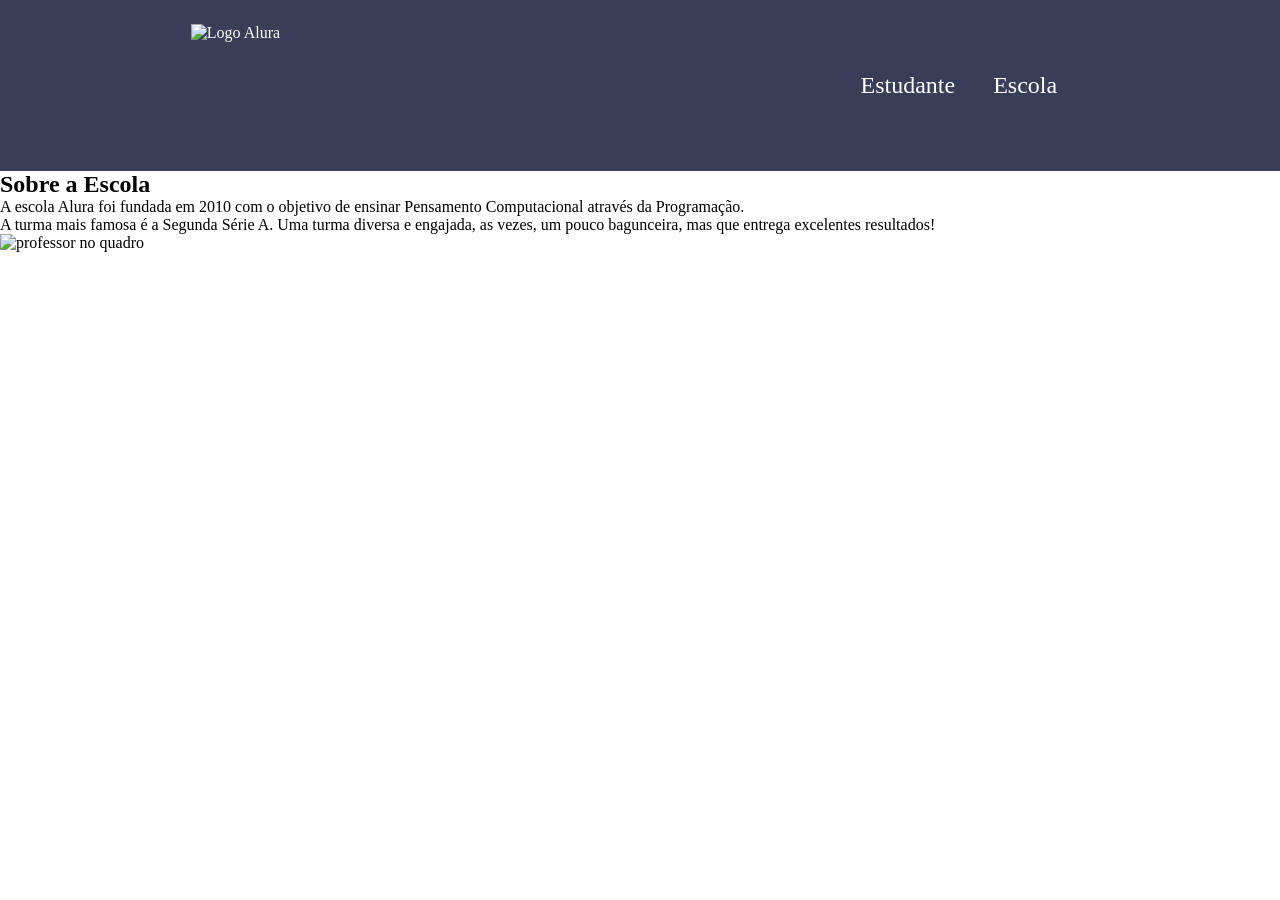
==== index.html @ d23ef60e "Add files via upload" ====
<!DOCTYPE html>
<html lang="pt-br">
<head>
    <meta charset="UTF-8">
    <meta name="viewport" content="width=device-width, initial-scale=1.0">
    <title>Site Escola</title>
    <link rel="stylesheet" href="style.css">
</head>
<header class="cabecalho">
    <img class="cabecalho-imagem" src="./img/img1.png" alt="Logo Alura">
    <ul class="cabecalho-lista-item">
        <li class="cabecalho-lista-item">Estudante</li>
        <li class="cabecalho-lista-item">Escola</li>
    </ul>
</header>
<section class="escola">
    <h2 class="escola-titulo">Sobre a Escola</h2>
    <p class="escola-texto-um">A escola Alura foi fundada em 2010 com o objetivo de ensinar Pensamento Computacional através da Programação.</p>
    <p class="escola-texto-dois">A turma mais famosa é a Segunda Série A. Uma turma diversa e engajada, as vezes, um pouco bagunceira, mas que entrega excelentes resultados!</p> 
    <img src="./img/img2.png" alt="professor no quadro"
</section> 
</html>
---- style.css ----
*{
    margin: 0;
    padding: 0;
}
.cabecalho{
    background-color: #383D58;
    color:white;
    display: flex;
    justify-content: space-around;
    padding: 24px 0;
}
.cabecalho-imagem{
    width: 20%;
}
.cabecalho-lista-item{
    display: inline-block;
    margin: 0 16px;
    padding: 24px 0;
    font-size: 24px;
}
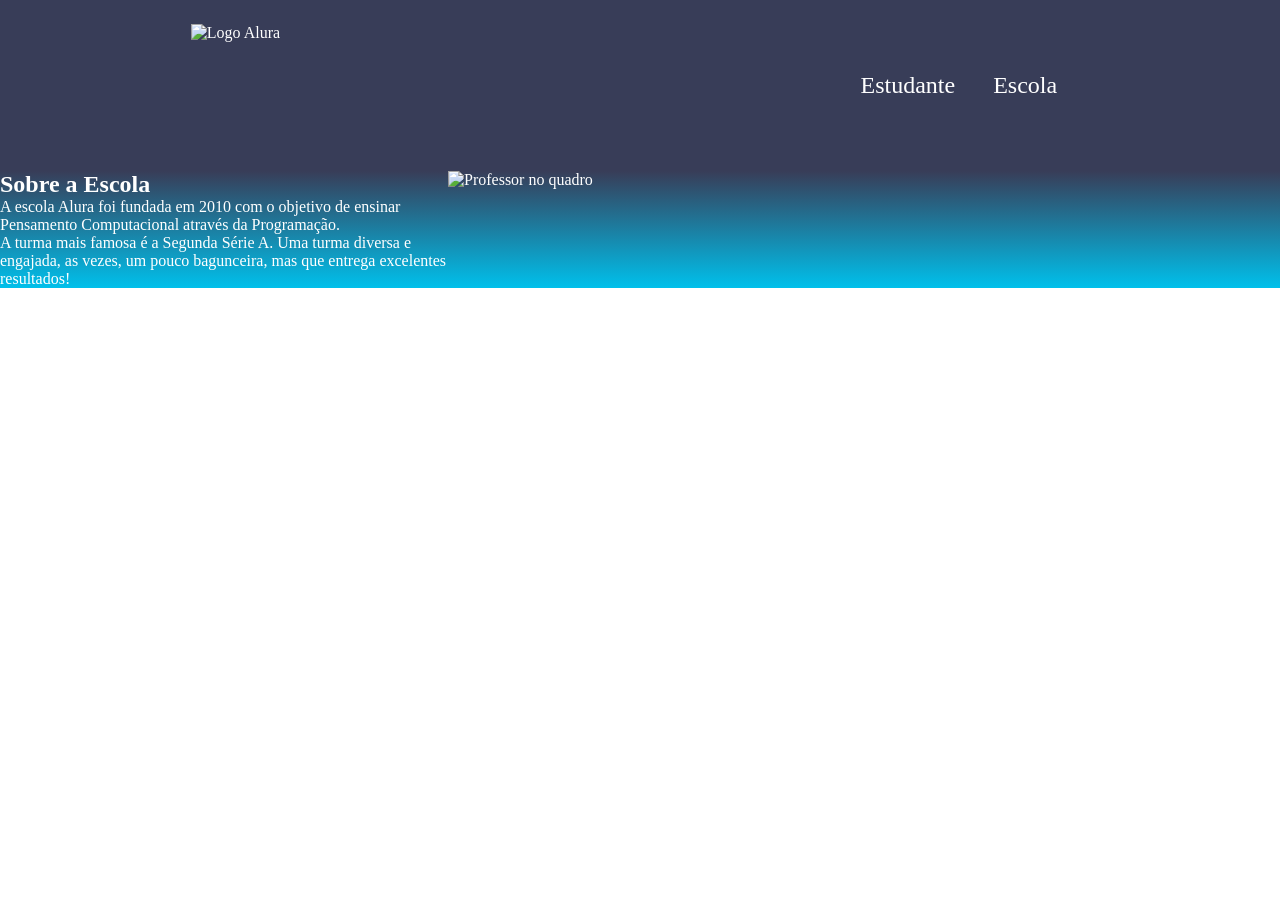
==== commit 00dbd536: "Add files via upload" ====
--- a/index.html
+++ b/index.html
@@ -14,9 +14,11 @@
     </ul>
 </header>
 <section class="escola">
-    <h2 class="escola-titulo">Sobre a Escola</h2>
-    <p class="escola-texto-um">A escola Alura foi fundada em 2010 com o objetivo de ensinar Pensamento Computacional através da Programação.</p>
-    <p class="escola-texto-dois">A turma mais famosa é a Segunda Série A. Uma turma diversa e engajada, as vezes, um pouco bagunceira, mas que entrega excelentes resultados!</p> 
-    <img src="./img/img2.png" alt="professor no quadro"
-</section> 
+    <div class="escola-conteudo"> 
+        <h2 class="escola-titulo">Sobre a Escola</h2>
+        <p class="escola-texto-um">A escola Alura foi fundada em 2010 com o objetivo de ensinar Pensamento Computacional através da Programação.</p>
+        <p class="escola-texto-dois">A turma mais famosa é a Segunda Série A. Uma turma diversa e engajada, as vezes, um pouco bagunceira, mas que entrega excelentes resultados!</p>
+    </div>
+    <img src="./img/img2.png" alt="Professor no quadro">
+</section>
 </html>
--- a/style.css
+++ b/style.css
@@ -18,5 +18,15 @@
     padding: 24px 0;
     font-size: 24px;
 }
+.escola-imagem{
+    width: 25%;
+}
+.escola{
+    background-image: linear-gradient(#383d58,#00c0eb);
+    color: white;
+    display: flex;
+}
+.escola-conteudo{
+    width: 35%;
+}
 
-
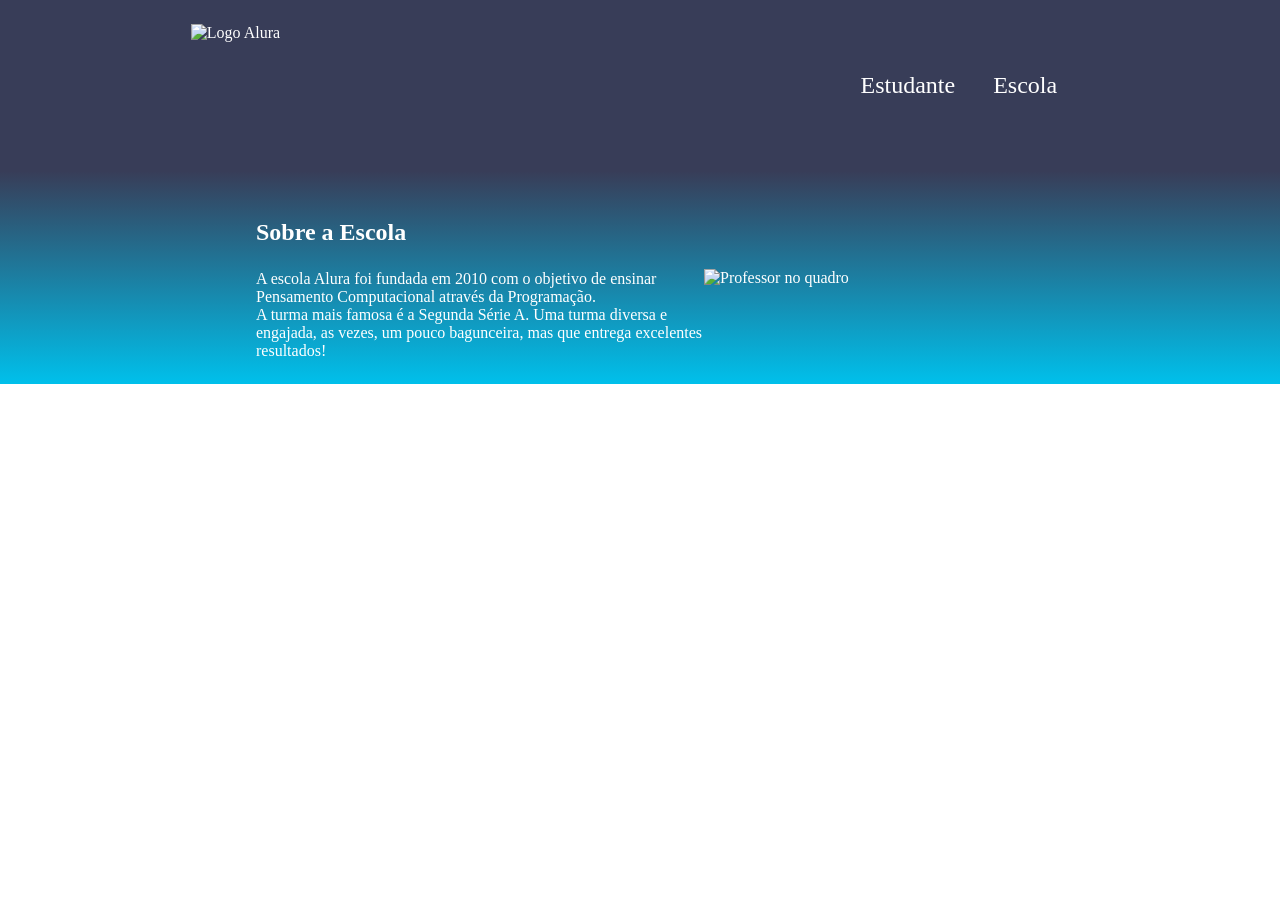
==== commit 441f21d4: "Add files via upload" ====
--- a/index.html
+++ b/index.html
@@ -14,11 +14,11 @@
     </ul>
 </header>
 <section class="escola">
-    <div class="escola-conteudo"> 
+    <div class="escola-conteudo">
         <h2 class="escola-titulo">Sobre a Escola</h2>
         <p class="escola-texto-um">A escola Alura foi fundada em 2010 com o objetivo de ensinar Pensamento Computacional através da Programação.</p>
         <p class="escola-texto-dois">A turma mais famosa é a Segunda Série A. Uma turma diversa e engajada, as vezes, um pouco bagunceira, mas que entrega excelentes resultados!</p>
     </div>
-    <img src="./img/img2.png" alt="Professor no quadro">
+    <img class="escola-imagem" src="./img/img2.png" alt="Professor no quadro">
 </section>
 </html>
--- a/style.css
+++ b/style.css
@@ -22,11 +22,18 @@
     width: 25%;
 }
 .escola{
-    background-image: linear-gradient(#383d58,#00c0eb);
+    background-image: linear-gradient(#383D58,#00C0EB);
     color: white;
     display: flex;
+    justify-content: center;
+    align-items: center;
+    padding: 24px 0;
 }
 .escola-conteudo{
     width: 35%;
 }
+.escola-titulo{
+    padding: 24px 0
+}
 
+
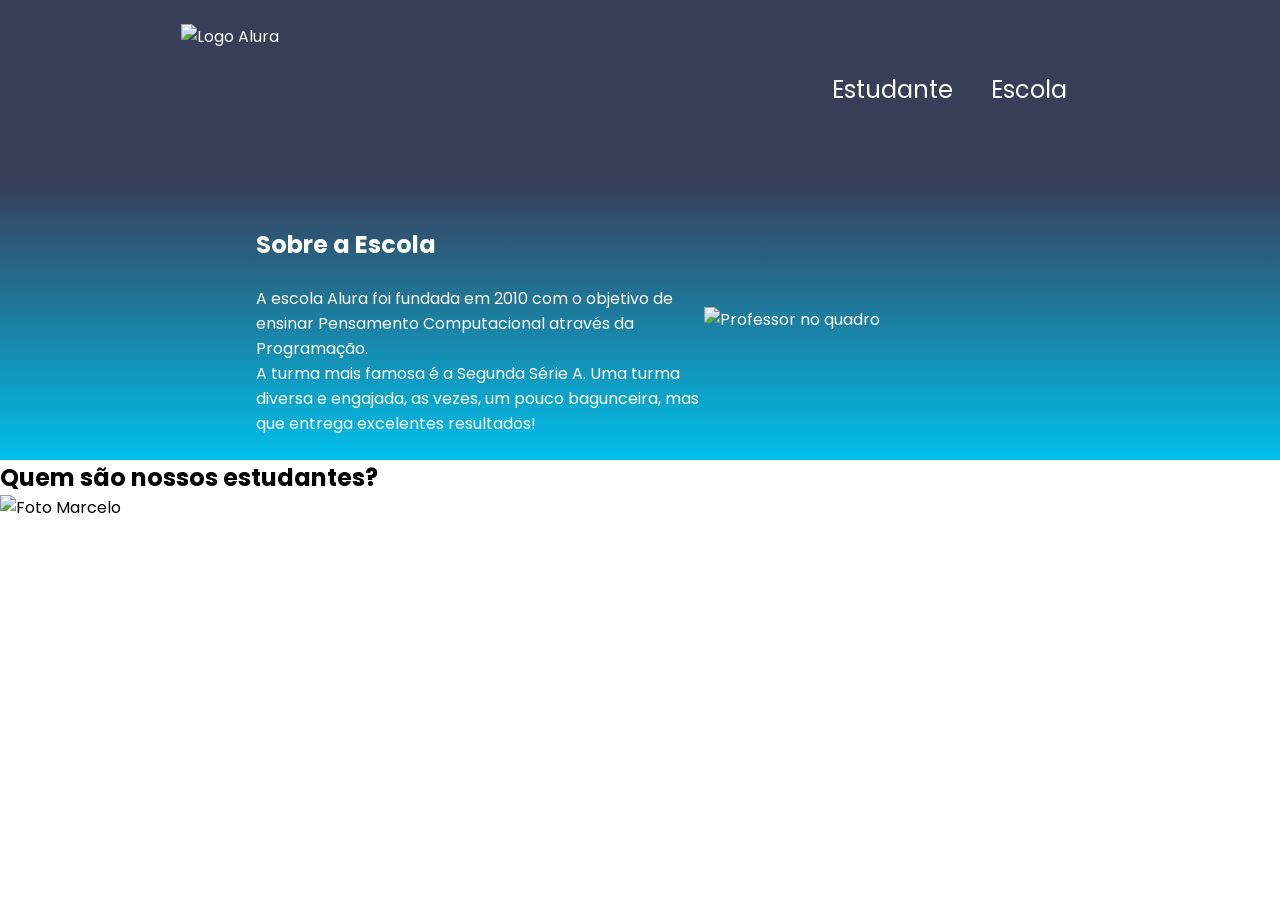
==== commit a1eeeee2: "Add files via upload" ====
--- a/index.html
+++ b/index.html
@@ -5,6 +5,10 @@
     <meta name="viewport" content="width=device-width, initial-scale=1.0">
     <title>Site Escola</title>
     <link rel="stylesheet" href="style.css">
+    <link rel="preconnect" href="https://fonts.googleapis.com">
+    <link rel="preconnect" href="https://fonts.gstatic.com" crossorigin>
+    <link href="https://fonts.googleapis.com/css2?family=Poppins:wght@400;700&display=swap" rel="stylesheet">
+    
 </head>
 <header class="cabecalho">
     <img class="cabecalho-imagem" src="./img/img1.png" alt="Logo Alura">
@@ -21,4 +25,9 @@
     </div>
     <img class="escola-imagem" src="./img/img2.png" alt="Professor no quadro">
 </section>
+    <section class="Estudante">
+        <h2 class="estudante-titulo">Quem são nossos estudantes?</h2>
+        <img class="estudante-imagem"src="img" alt="Foto Marcelo">
+    
+</section>
 </html>
--- a/style.css
+++ b/style.css
@@ -1,6 +1,9 @@
 *{
     margin: 0;
     padding: 0;
+}
+body{
+    font-family: "poppins",sans-serif;
 }
 .cabecalho{
     background-color: #383D58;
@@ -35,5 +38,8 @@
 .escola-titulo{
     padding: 24px 0
 }
+.estudante-imagem{
+    width: 120px;
+}
 
 
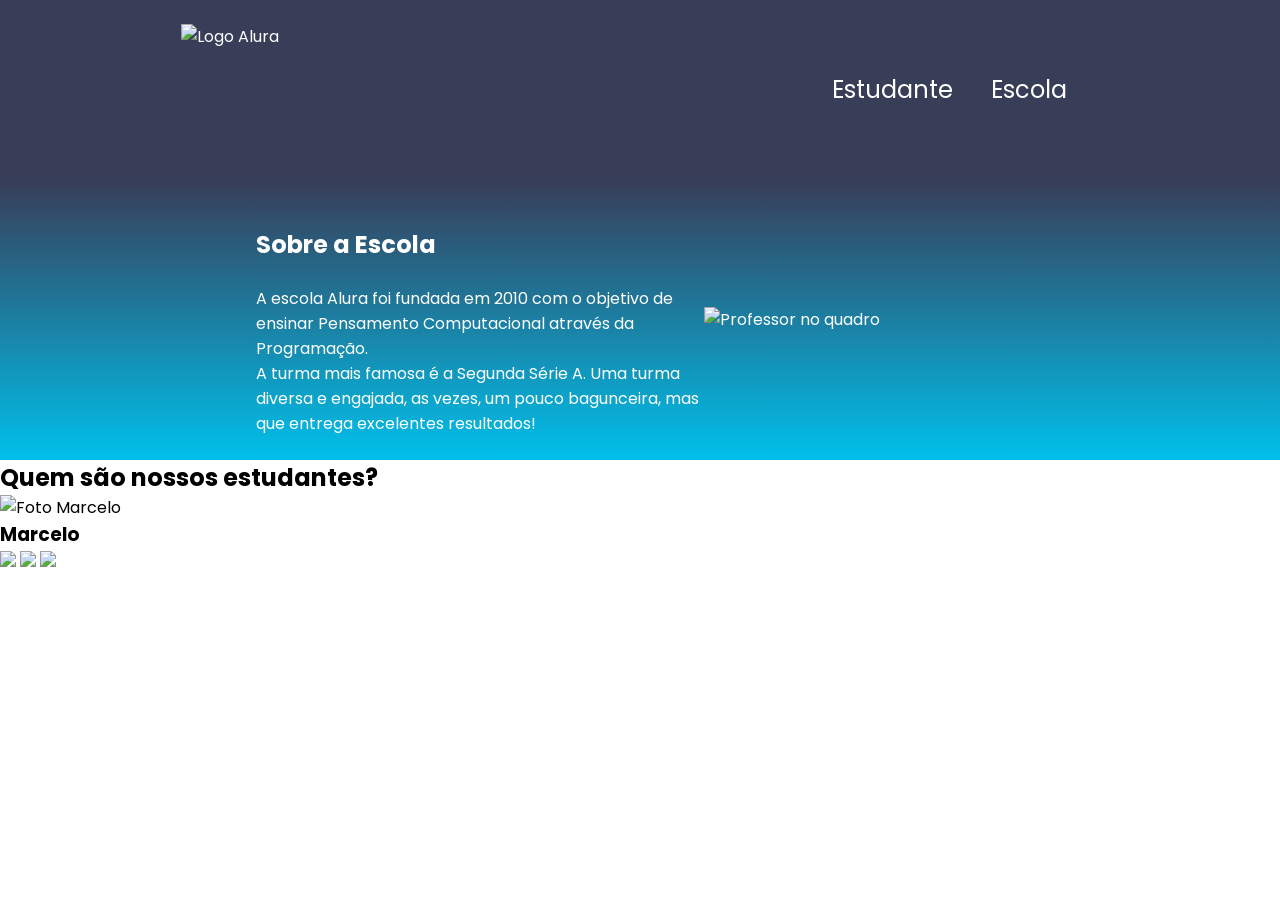
==== commit 6bb62578: "Add files via upload" ====
--- a/index.html
+++ b/index.html
@@ -8,7 +8,6 @@
     <link rel="preconnect" href="https://fonts.googleapis.com">
     <link rel="preconnect" href="https://fonts.gstatic.com" crossorigin>
     <link href="https://fonts.googleapis.com/css2?family=Poppins:wght@400;700&display=swap" rel="stylesheet">
-    
 </head>
 <header class="cabecalho">
     <img class="cabecalho-imagem" src="./img/img1.png" alt="Logo Alura">
@@ -25,9 +24,12 @@
     </div>
     <img class="escola-imagem" src="./img/img2.png" alt="Professor no quadro">
 </section>
-    <section class="Estudante">
-        <h2 class="estudante-titulo">Quem são nossos estudantes?</h2>
-        <img class="estudante-imagem"src="img" alt="Foto Marcelo">
-    
+<section class="estudante">
+    <h2 class="estudante-titulo">Quem são nossos estudantes?</h2>
+    <img class="estudante-imagem" src="./img/img3.png" alt="Foto Marcelo">
+    <h3>Marcelo</h3>
+    <img class="estudante-icone" src="./img/insta">
+    <img class="estudante-icone" src="./img/pinterest">
+    <img class="estudante-icone" src="./img/whats2">
 </section>
 </html>
--- a/style.css
+++ b/style.css
@@ -3,7 +3,7 @@
     padding: 0;
 }
 body{
-    font-family: "poppins",sans-serif;
+    font-family: "Poppins", sans-serif;
 }
 .cabecalho{
     background-color: #383D58;
@@ -36,10 +36,12 @@
     width: 35%;
 }
 .escola-titulo{
-    padding: 24px 0
+    padding: 24px 0;
 }
 .estudante-imagem{
     width: 120px;
 }
 
-
+.estudante-icone{
+    width: 24px;
+}
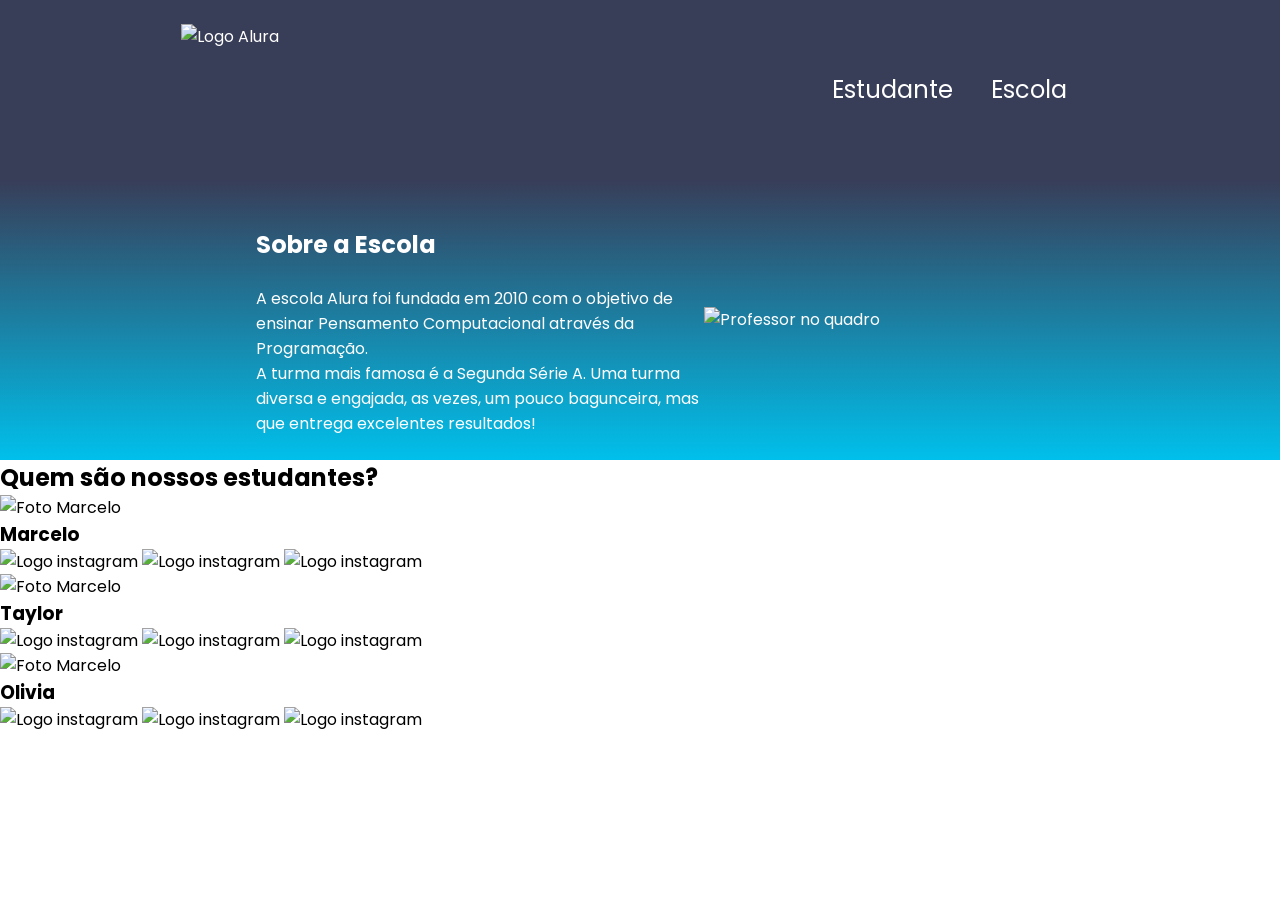
==== commit 7a41ba0b: "Add files via upload" ====
--- a/index.html
+++ b/index.html
@@ -1,5 +1,6 @@
 <!DOCTYPE html>
 <html lang="pt-br">
+
 <head>
     <meta charset="UTF-8">
     <meta name="viewport" content="width=device-width, initial-scale=1.0">
@@ -19,17 +20,52 @@
 <section class="escola">
     <div class="escola-conteudo">
         <h2 class="escola-titulo">Sobre a Escola</h2>
-        <p class="escola-texto-um">A escola Alura foi fundada em 2010 com o objetivo de ensinar Pensamento Computacional através da Programação.</p>
-        <p class="escola-texto-dois">A turma mais famosa é a Segunda Série A. Uma turma diversa e engajada, as vezes, um pouco bagunceira, mas que entrega excelentes resultados!</p>
+        <p class="escola-texto-um">A escola Alura foi fundada em 2010 com o objetivo de ensinar Pensamento Computacional
+            através da Programação.</p>
+        <p class="escola-texto-dois">A turma mais famosa é a Segunda Série A. Uma turma diversa e engajada, as vezes, um
+            pouco bagunceira, mas que entrega excelentes resultados!</p>
     </div>
     <img class="escola-imagem" src="./img/img2.png" alt="Professor no quadro">
 </section>
 <section class="estudante">
     <h2 class="estudante-titulo">Quem são nossos estudantes?</h2>
-    <img class="estudante-imagem" src="./img/img3.png" alt="Foto Marcelo">
-    <h3>Marcelo</h3>
-    <img class="estudante-icone" src="./img/insta">
-    <img class="estudante-icone" src="./img/pinterest">
-    <img class="estudante-icone" src="./img/whats2">
+    </div class ="estudante-todos">
+    </span>
+    <div class="estudante-div">
+        <img class="estudante-imagem" src="./img/img3.png" alt="Foto Marcelo">
+        <h3>Marcelo</h3>
+        <img class="estudante-icone" src="./img/instagram.png" alt="Logo instagram">
+        <img class="estudante-icone" src="./img/instagram.png" alt="Logo instagram">
+        <img class="estudante-icone" src="./img/instagram.png" alt="Logo instagram">
+    </div>
+    <div>
+
+    </div class= "estudante-todos">
+    </span>
+    <div class="estudante-div">
+        <img class="estudante-imagem" src="img/img5.png" alt="Foto Marcelo">
+        <h3>Taylor</h3>
+        <img class="estudante-icone" src="./img/instagram.png" alt="Logo instagram">
+        <img class="estudante-icone" src="./img/instagram.png" alt="Logo instagram">
+        <img class="estudante-icone" src="./img/instagram.png" alt="Logo instagram">
+    </div>
+    <div>
+
+    </div class= "estudante-todos">
+    </span>
+    <div class="estudante-div">
+        <img class="estudante-imagem" src="img/img6." alt="Foto Marcelo">
+        <h3>Olivia</h3>
+        <img class="estudante-icone" src="./img/instagram.png" alt="Logo instagram">
+        <img class="estudante-icone" src="./img/instagram.png" alt="Logo instagram">
+        <img class="estudante-icone" src="./img/instagram.png" alt="Logo instagram">
+    </div>
+    <div>
+
+
+
+
+
 </section>
+
 </html>
--- a/style.css
+++ b/style.css
@@ -41,7 +41,12 @@
 .estudante-imagem{
     width: 120px;
 }
-
 .estudante-icone{
     width: 24px;
 }
+.estudante-todos{
+    display:grid;
+    grid-template-columns: 20% 20% 20% 20%;
+    width: 120px;
+}
+
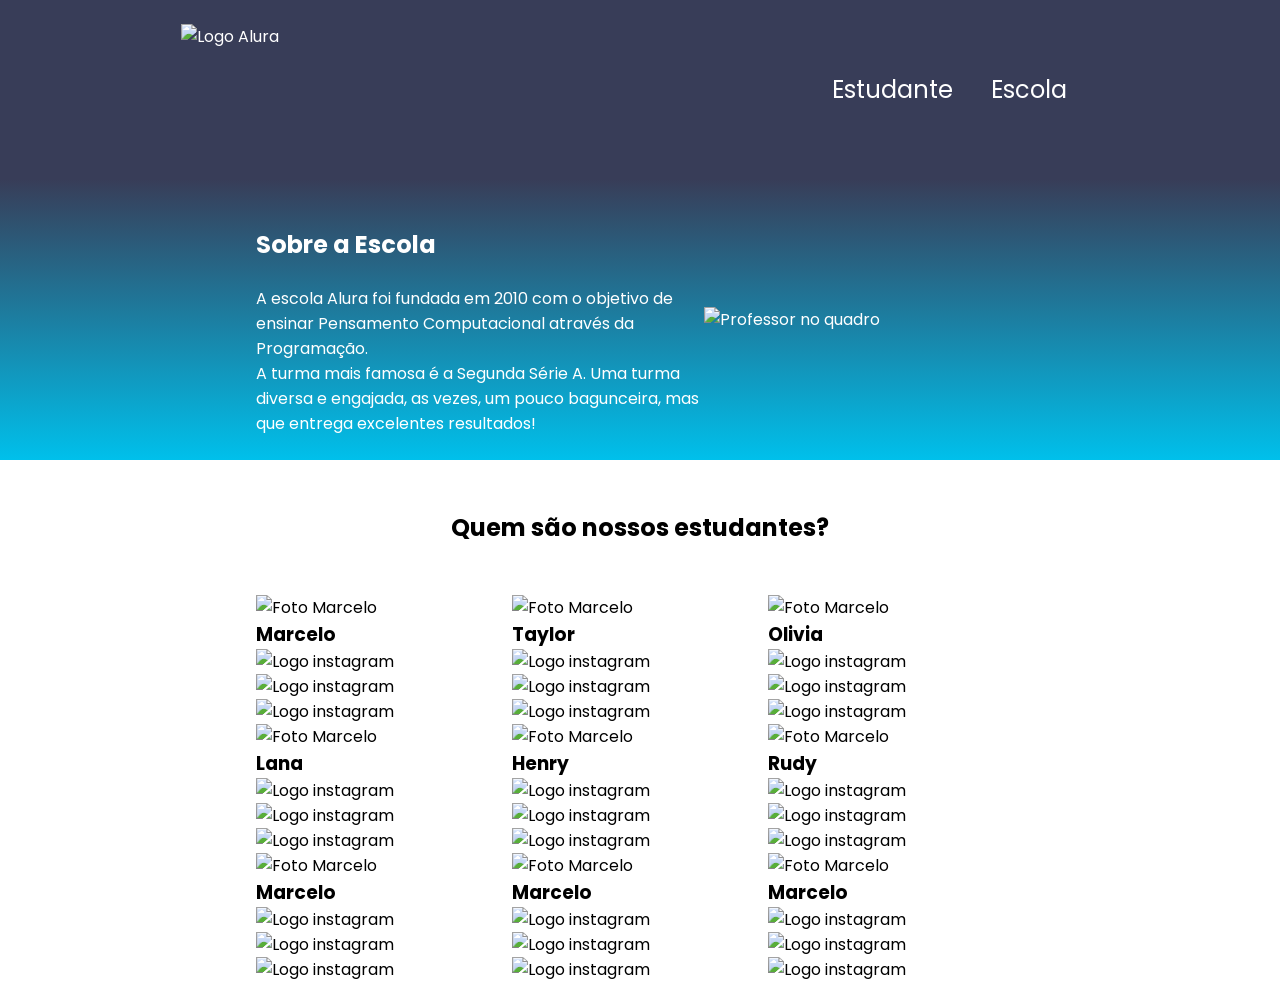
==== commit bf3a055f: "Add files via upload" ====
--- a/index.html
+++ b/index.html
@@ -29,43 +29,78 @@
 </section>
 <section class="estudante">
     <h2 class="estudante-titulo">Quem são nossos estudantes?</h2>
-    </div class ="estudante-todos">
-    </span>
-    <div class="estudante-div">
-        <img class="estudante-imagem" src="./img/img3.png" alt="Foto Marcelo">
-        <h3>Marcelo</h3>
-        <img class="estudante-icone" src="./img/instagram.png" alt="Logo instagram">
-        <img class="estudante-icone" src="./img/instagram.png" alt="Logo instagram">
-        <img class="estudante-icone" src="./img/instagram.png" alt="Logo instagram">
+    <div class="estudante-todos">
+        <span></span>
+        <div class="estudante-div">
+            <img class="estudante-imagem" src="./img/img3.png" alt="Foto Marcelo">
+            <h3>Marcelo</h3>
+            <a href="www.instagram.com.br"></a><img class="estudante-icone" src="./img/instagram.png" alt="Logo instagram"></a>
+
+            <img class="estudante-icone" src="./img/instagram.png" alt="Logo instagram">
+            <img class="estudante-icone" src="./img/instagram.png" alt="Logo instagram">
+        </div>
+        <div class="estudante-div">
+            <img class="estudante-imagem" src="./img/img5.png" alt="Foto Marcelo">
+            <h3>Taylor</h3>
+            <img class="estudante-icone" src="./img/instagram.png" alt="Logo instagram">
+            <img class="estudante-icone" src="./img/instagram.png" alt="Logo instagram">
+            <img class="estudante-icone" src="./img/instagram.png" alt="Logo instagram">
+        </div>
+        <div class="estudante-div">
+            <img class="estudante-imagem" src="./img/img6.png" alt="Foto Marcelo">
+            <h3>Olivia</h3>
+            <img class="estudante-icone" src="./img/instagram.png" alt="Logo instagram">
+            <img class="estudante-icone" src="./img/instagram.png" alt="Logo instagram">
+            <img class="estudante-icone" src="./img/instagram.png" alt="Logo instagram">
+        </div>
+        <span></span>
+        <div class="estudante-div">
+            <img class="estudante-imagem" src="./img/img7.png" alt="Foto Marcelo">
+            <h3>Lana</h3>
+            <img class="estudante-icone" src="./img/instagram.png" alt="Logo instagram">
+            <img class="estudante-icone" src="./img/instagram.png" alt="Logo instagram">
+            <img class="estudante-icone" src="./img/instagram.png" alt="Logo instagram">
+        </div>
+        <div class="estudante-div">
+            <img class="estudante-imagem" src="./img/img8.png" alt="Foto Marcelo">
+            <h3>Henry</h3>
+            <img class="estudante-icone" src="./img/instagram.png" alt="Logo instagram">
+            <img class="estudante-icone" src="./img/instagram.png" alt="Logo instagram">
+            <img class="estudante-icone" src="./img/instagram.png" alt="Logo instagram">
+        </div>
+        <div class="estudante-div">
+            <img class="estudante-imagem" src="./img/img9.png" alt="Foto Marcelo">
+            <h3>Rudy</h3>
+            <img class="estudante-icone" src="./img/instagram.png" alt="Logo instagram">
+            <img class="estudante-icone" src="./img/instagram.png" alt="Logo instagram">
+            <img class="estudante-icone" src="./img/instagram.png" alt="Logo instagram">
+        </div>
+        <span></span>
+        <div class="estudante-div">
+            <img class="estudante-imagem" src="./img/" alt="Foto Marcelo">
+            <h3>Marcelo</h3>
+            <img class="estudante-icone" src="./img/instagram.png" alt="Logo instagram">
+            <img class="estudante-icone" src="./img/instagram.png" alt="Logo instagram">
+            <img class="estudante-icone" src="./img/instagram.png" alt="Logo instagram">
+        </div>
+        <div class="estudante-div">
+            <img class="estudante-imagem" src="./img/img3.png" alt="Foto Marcelo">
+            <h3>Marcelo</h3>
+            <img class="estudante-icone" src="./img/instagram.png" alt="Logo instagram">
+            <img class="estudante-icone" src="./img/instagram.png" alt="Logo instagram">
+            <img class="estudante-icone" src="./img/instagram.png" alt="Logo instagram">
+        </div>
+        <div class="estudante-div">
+            <img class="estudante-imagem" src="./img/img3.png" alt="Foto Marcelo">
+            <h3>Marcelo</h3>
+            <img class="estudante-icone" src="./img/instagram.png" alt="Logo instagram">
+            <img class="estudante-icone" src="./img/instagram.png" alt="Logo instagram">
+            <img class="estudante-icone" src="./img/instagram.png" alt="Logo instagram">
+        </div>
+
+        <h3></h3>
+        
     </div>
-    <div>
-
-    </div class= "estudante-todos">
-    </span>
-    <div class="estudante-div">
-        <img class="estudante-imagem" src="img/img5.png" alt="Foto Marcelo">
-        <h3>Taylor</h3>
-        <img class="estudante-icone" src="./img/instagram.png" alt="Logo instagram">
-        <img class="estudante-icone" src="./img/instagram.png" alt="Logo instagram">
-        <img class="estudante-icone" src="./img/instagram.png" alt="Logo instagram">
-    </div>
-    <div>
-
-    </div class= "estudante-todos">
-    </span>
-    <div class="estudante-div">
-        <img class="estudante-imagem" src="img/img6." alt="Foto Marcelo">
-        <h3>Olivia</h3>
-        <img class="estudante-icone" src="./img/instagram.png" alt="Logo instagram">
-        <img class="estudante-icone" src="./img/instagram.png" alt="Logo instagram">
-        <img class="estudante-icone" src="./img/instagram.png" alt="Logo instagram">
-    </div>
-    <div>
-
-
-
-
-
 </section>
 
 </html>
--- a/style.css
+++ b/style.css
@@ -44,9 +44,13 @@
 .estudante-icone{
     width: 24px;
 }
+.estudante-titulo{
+    text-align: center;
+    padding: 50px 0;
+}
 .estudante-todos{
-    display:grid;
+    display: grid;
     grid-template-columns: 20% 20% 20% 20%;
-    width: 120px;
 }
 
+
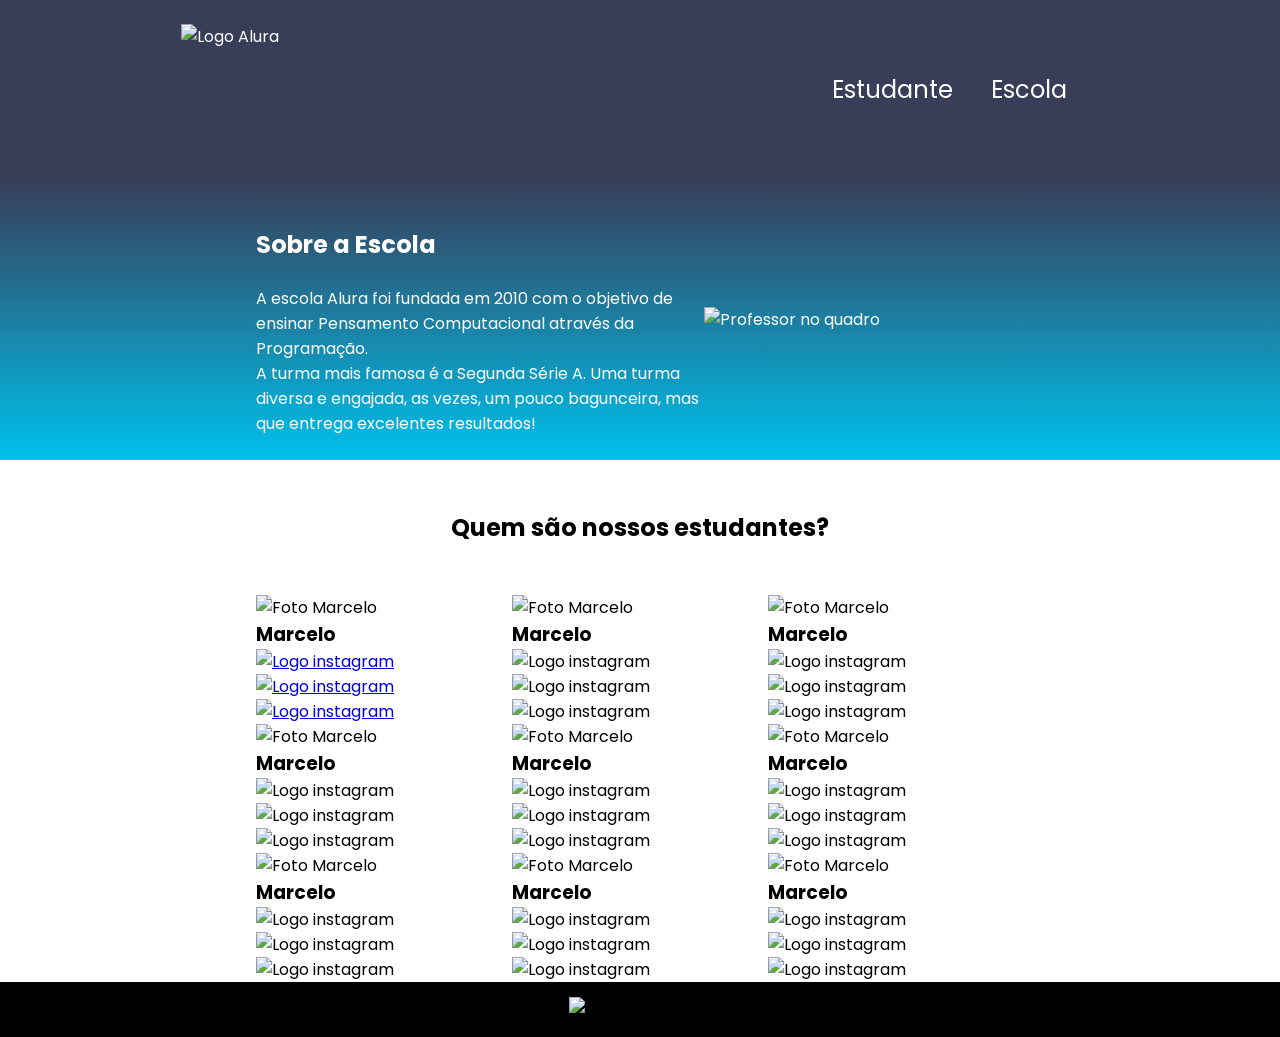
==== commit 41b216a0: "Add files via upload" ====
--- a/index.html
+++ b/index.html
@@ -34,50 +34,27 @@
         <div class="estudante-div">
             <img class="estudante-imagem" src="./img/img3.png" alt="Foto Marcelo">
             <h3>Marcelo</h3>
-            <a href="www.instagram.com.br"></a><img class="estudante-icone" src="./img/instagram.png" alt="Logo instagram"></a>
-
-            <img class="estudante-icone" src="./img/instagram.png" alt="Logo instagram">
-            <img class="estudante-icone" src="./img/instagram.png" alt="Logo instagram">
+            <a href="www.instagram.com.br" target="_blank"><img class="estudante-icone" src="./img/instagram.png" alt="Logo instagram"></a>
+            <a href="www.instagram.com.br" target="_blank"><img class="estudante-icone" src="./img/instagram.png" alt="Logo instagram"></a>
+            <a href="www.instagram.com.br" target="_blank"><img class="estudante-icone" src="./img/instagram.png" alt="Logo instagram"></a>
         </div>
         <div class="estudante-div">
-            <img class="estudante-imagem" src="./img/img5.png" alt="Foto Marcelo">
-            <h3>Taylor</h3>
+            <img class="estudante-imagem" src="./img/img3.png" alt="Foto Marcelo">
+            <h3>Marcelo</h3>
             <img class="estudante-icone" src="./img/instagram.png" alt="Logo instagram">
             <img class="estudante-icone" src="./img/instagram.png" alt="Logo instagram">
             <img class="estudante-icone" src="./img/instagram.png" alt="Logo instagram">
         </div>
         <div class="estudante-div">
-            <img class="estudante-imagem" src="./img/img6.png" alt="Foto Marcelo">
-            <h3>Olivia</h3>
+            <img class="estudante-imagem" src="./img/img3.png" alt="Foto Marcelo">
+            <h3>Marcelo</h3>
             <img class="estudante-icone" src="./img/instagram.png" alt="Logo instagram">
             <img class="estudante-icone" src="./img/instagram.png" alt="Logo instagram">
             <img class="estudante-icone" src="./img/instagram.png" alt="Logo instagram">
         </div>
         <span></span>
         <div class="estudante-div">
-            <img class="estudante-imagem" src="./img/img7.png" alt="Foto Marcelo">
-            <h3>Lana</h3>
-            <img class="estudante-icone" src="./img/instagram.png" alt="Logo instagram">
-            <img class="estudante-icone" src="./img/instagram.png" alt="Logo instagram">
-            <img class="estudante-icone" src="./img/instagram.png" alt="Logo instagram">
-        </div>
-        <div class="estudante-div">
-            <img class="estudante-imagem" src="./img/img8.png" alt="Foto Marcelo">
-            <h3>Henry</h3>
-            <img class="estudante-icone" src="./img/instagram.png" alt="Logo instagram">
-            <img class="estudante-icone" src="./img/instagram.png" alt="Logo instagram">
-            <img class="estudante-icone" src="./img/instagram.png" alt="Logo instagram">
-        </div>
-        <div class="estudante-div">
-            <img class="estudante-imagem" src="./img/img9.png" alt="Foto Marcelo">
-            <h3>Rudy</h3>
-            <img class="estudante-icone" src="./img/instagram.png" alt="Logo instagram">
-            <img class="estudante-icone" src="./img/instagram.png" alt="Logo instagram">
-            <img class="estudante-icone" src="./img/instagram.png" alt="Logo instagram">
-        </div>
-        <span></span>
-        <div class="estudante-div">
-            <img class="estudante-imagem" src="./img/" alt="Foto Marcelo">
+            <img class="estudante-imagem" src="./img/img3.png" alt="Foto Marcelo">
             <h3>Marcelo</h3>
             <img class="estudante-icone" src="./img/instagram.png" alt="Logo instagram">
             <img class="estudante-icone" src="./img/instagram.png" alt="Logo instagram">
@@ -97,10 +74,33 @@
             <img class="estudante-icone" src="./img/instagram.png" alt="Logo instagram">
             <img class="estudante-icone" src="./img/instagram.png" alt="Logo instagram">
         </div>
-
-        <h3></h3>
-        
+        <span></span>
+        <div class="estudante-div">
+            <img class="estudante-imagem" src="./img/img3.png" alt="Foto Marcelo">
+            <h3>Marcelo</h3>
+            <img class="estudante-icone" src="./img/instagram.png" alt="Logo instagram">
+            <img class="estudante-icone" src="./img/instagram.png" alt="Logo instagram">
+            <img class="estudante-icone" src="./img/instagram.png" alt="Logo instagram">
+        </div>
+        <div class="estudante-div">
+            <img class="estudante-imagem" src="./img/img3.png" alt="Foto Marcelo">
+            <h3>Marcelo</h3>
+            <img class="estudante-icone" src="./img/instagram.png" alt="Logo instagram">
+            <img class="estudante-icone" src="./img/instagram.png" alt="Logo instagram">
+            <img class="estudante-icone" src="./img/instagram.png" alt="Logo instagram">
+        </div>
+        <div class="estudante-div">
+            <img class="estudante-imagem" src="./img/img3.png" alt="Foto Marcelo">
+            <h3>Marcelo</h3>
+            <img class="estudante-icone" src="./img/instagram.png" alt="Logo instagram">
+            <img class="estudante-icone" src="./img/instagram.png" alt="Logo instagram">
+            <img class="estudante-icone" src="./img/instagram.png" alt="Logo instagram">
+        </div>
     </div>
 </section>
 
+<footer>
+    <img class="rodape-imagem" src="./img/img1.png" alt="Logo Alura Start">
+</footer>
+
 </html>
--- a/style.css
+++ b/style.css
@@ -4,6 +4,11 @@
 }
 body{
     font-family: "Poppins", sans-serif;
+}
+footer{
+    background-color: black;
+    padding: 15px 0;
+    text-align: center;
 }
 .cabecalho{
     background-color: #383D58;
@@ -52,5 +57,10 @@
     display: grid;
     grid-template-columns: 20% 20% 20% 20%;
 }
+.rodape-imagem{
+    width: 360px;
+    height: 80px;
+}
 
 
+
